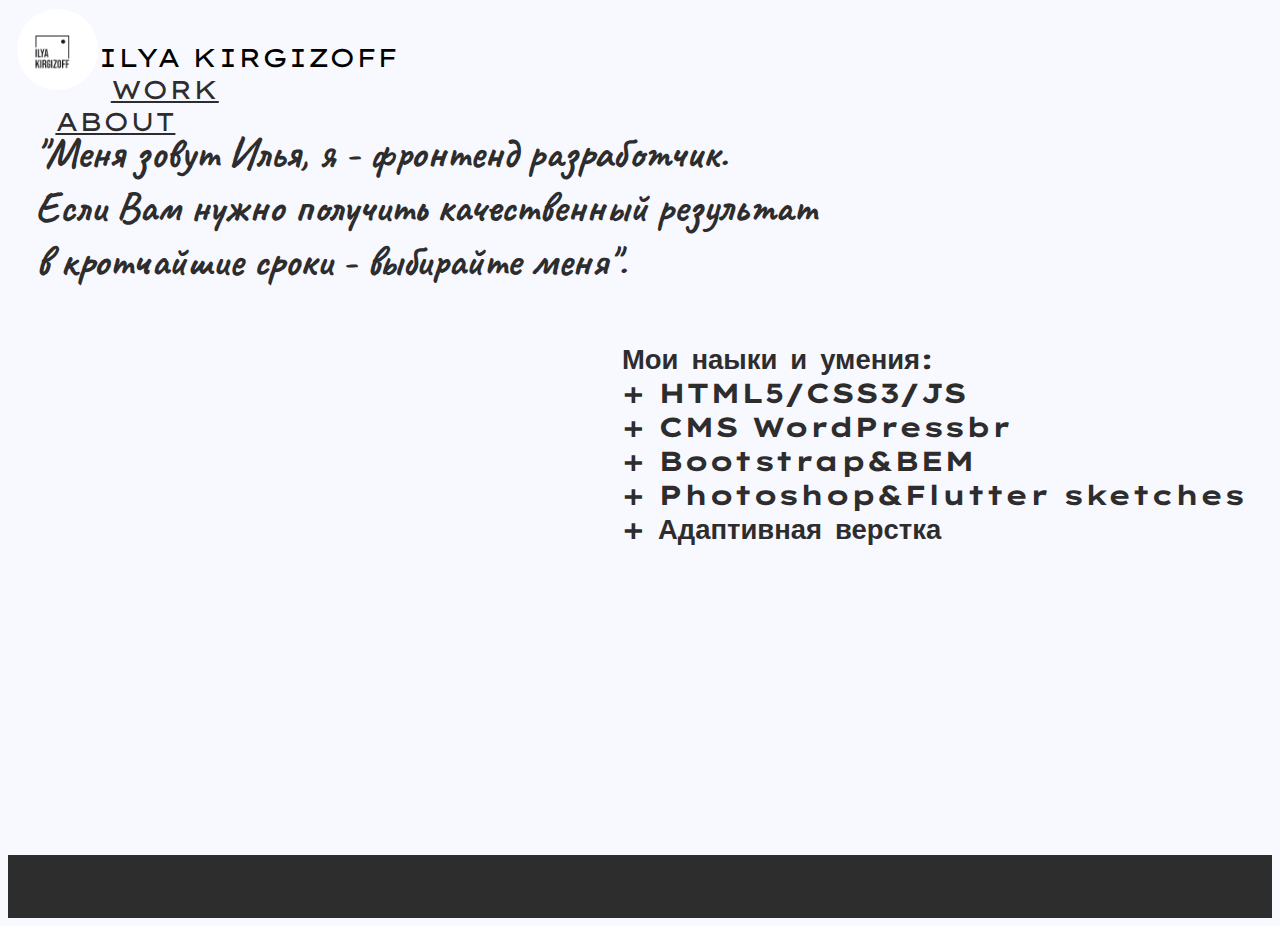
==== index.html @ f82f2494 "Add files via upload" ====
<!doctype html>
<html lang="ru">

<head>
  <!-- Required meta tags -->
  <meta charset="utf-8">
  <meta name="viewport" content="width=device-width, initial-scale=1, shrink-to-fit=no">

  <!-- Bootstrap CSS -->
  <link rel="stylesheet" href="https://stackpath.bootstrapcdn.com/bootstrap/4.5.0/css/bootstrap.min.css" integrity="sha384-9aIt2nRpC12Uk9gS9baDl411NQApFmC26EwAOH8WgZl5MYYxFfc+NcPb1dKGj7Sk" crossorigin="anonymous">
  <link rel="stylesheet" href="styles.css">

  <title>Ilya Kirgizoff</title>
</head>

<body>
  <div class="container-fluid">
    <div class="row header">
      <div class="col-3 col-md-2">
        <a href="index.html"><img id="logo" src="src/logoo.png" alt="HOME"></a>
      </div>
      <div class="col-3 col-md-7 text-center">
        ILYA KIRGIZOFF
      </div>
      <div class="col-3 col-md-1">
        <a class="align-text-top" href="work.html">WORK</a>
      </div>
      <div class="col-3 col-md-1">
        <a class="align-text-top" href="contacts.html" style="margin-left: 3vw;">ABOUT</a>
      </div>
    </div>
    <div class="row body">
      <div class="col-12">
        <h2 class="intro">"Меня зовут Илья, я - фронтенд разработчик.<br>
          Если Вам нужно получить качественный результат<br>
          в кротчайшие сроки - выбирайте меня".</h2>

      </div>
      <div class="col-12">
        <h2 class="skill">Мои наыки и умения:<br>
          + HTML5/CSS3/JS<br>
          + CMS WordPressbr<br>
          + Bootstrap&BEM<br>
          + Photoshop&Flutter sketches<br>
          + Адаптивная верстка</h2>
      </div>
    </div>
    <div class="row footer">
      <div class="col- col-md-sm">HIkjfdhasdilufhasilufhsadliuf</div>
    </div>
  </div>

  <!-- Optional JavaScript -->
  <!-- jQuery first, then Popper.js, then Bootstrap JS -->
  <script src="scripts.js"></script>
  <script src="https://code.jquery.com/jquery-3.5.1.slim.min.js" integrity="sha384-DfXdz2htPH0lsSSs5nCTpuj/zy4C+OGpamoFVy38MVBnE+IbbVYUew+OrCXaRkfj" crossorigin="anonymous"></script>
  <script src="https://cdn.jsdelivr.net/npm/popper.js@1.16.0/dist/umd/popper.min.js" integrity="sha384-Q6E9RHvbIyZFJoft+2mJbHaEWldlvI9IOYy5n3zV9zzTtmI3UksdQRVvoxMfooAo" crossorigin="anonymous"></script>
  <script src="https://stackpath.bootstrapcdn.com/bootstrap/4.5.0/js/bootstrap.min.js" integrity="sha384-OgVRvuATP1z7JjHLkuOU7Xw704+h835Lr+6QL9UvYjZE3Ipu6Tp75j7Bh/kR0JKI" crossorigin="anonymous"></script>
</body>

</html>
---- styles.css ----
@import url('https://fonts.googleapis.com/css2?family=Jura:wght@700&family=Playfair+Display:wght@500&display=swap');
@import url('https://fonts.googleapis.com/css2?family=Caveat:wght@700&family=Lexend+Tera&display=swap');

html {
  // overflow: hidden;
  font-size: calc(3px + 1.7vh);
}

body {
  background-color: #f8f8ff;
  justify-content: center;
  font-family: 'Lexend Tera', sans-serif;
}

a {
  margin: 1vw;
  color: #2e2d2e;
}

a:hover {
  color: #2e2d2e;
}

h3 {
  font-family: 'Jura', sans-serif;
}

h2 {
  color: #2e2d2e;
  margin: 3vh;
}

.header {
  margin: 1vh;
  height: 10vh;
  font-size: 2vw;
}

.body {
  height: 80vh;
  margin-bottom: 1vh;
  color: #2e2d2e;
}

.footer {
  height: 7vh;
  background-color: #2e2d2e;
  color: #2e2d2e;
}

.intro {
  animation-name: intro_move;
  animation-duration: 3s;
  animation-fill-mode: both;
  font-size: calc(7px + 4vh);
  font-family: 'Caveat', cursive;
}

.skill {
  animation-name: skill_move;
  animation-duration: 3s;
  animation-delay: 1s;
  animation-fill-mode: both;
  float: right;
}

.bio {
  animation-name: bio_move;
  animation-duration: 3s;
  animation-fill-mode: both;
  margin-top: 3vh;
}

.carousel {
  background-color: #2e2d2e;
  height: 70vh;
  align-self: center;
}

.screen {
  align-self: flex-end;
}

.social {
  display: flex;
  flex-direction: column;
  text-align: justify;
}

#logo {
  height: 9vh;
  float: left;
  margin: 0;
  padding: 0;
}

#portrait {
  width: 40vw;
}

@keyframes intro_move {
  0% {
    transform: translateX(-100%);
  }

  100% {
    transform: translateX(0%);
  }
}

@keyframes skill_move {
  0% {
    transform: translateY(550%);
  }

  100% {
    transform: translateY(0%);
  }
}

@keyframes bio_move {
  0% {
    transform: translateX(110%);
  }

  100% {
    transform: translateX(0%);
  }
}
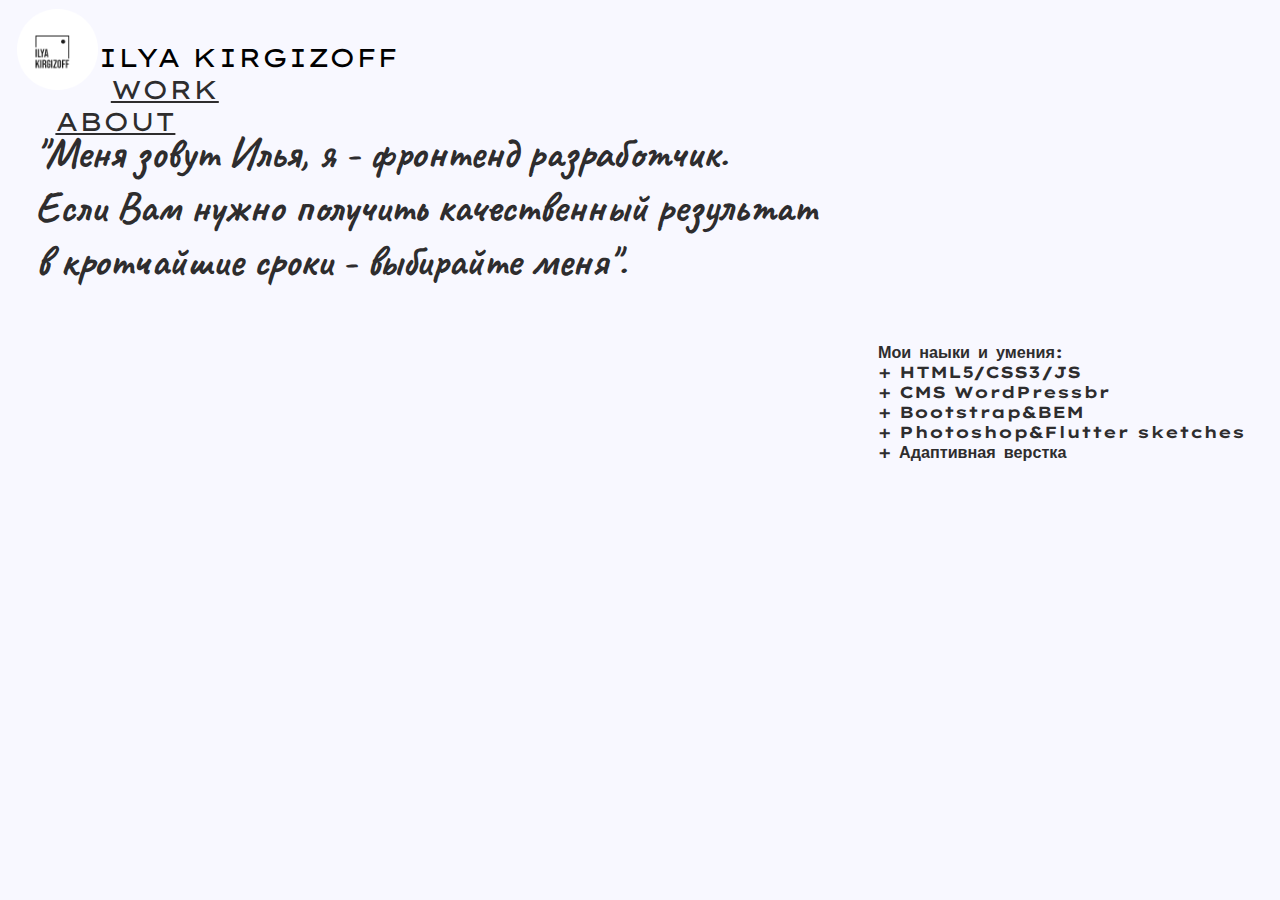
==== commit 9f11618f: "Update index.html" ====
--- a/index.html
+++ b/index.html
@@ -45,9 +45,6 @@
           + Адаптивная верстка</h2>
       </div>
     </div>
-    <div class="row footer">
-      <div class="col- col-md-sm">HIkjfdhasdilufhasilufhsadliuf</div>
-    </div>
   </div>
 
   <!-- Optional JavaScript -->
@@ -58,4 +55,4 @@
   <script src="https://stackpath.bootstrapcdn.com/bootstrap/4.5.0/js/bootstrap.min.js" integrity="sha384-OgVRvuATP1z7JjHLkuOU7Xw704+h835Lr+6QL9UvYjZE3Ipu6Tp75j7Bh/kR0JKI" crossorigin="anonymous"></script>
 </body>
 
-</html>+</html>
--- a/styles.css
+++ b/styles.css
@@ -62,6 +62,7 @@
   animation-delay: 1s;
   animation-fill-mode: both;
   float: right;
+  font-size: 1.8vh;
 }
 
 .bio {
@@ -126,4 +127,4 @@
   100% {
     transform: translateX(0%);
   }
-}+}
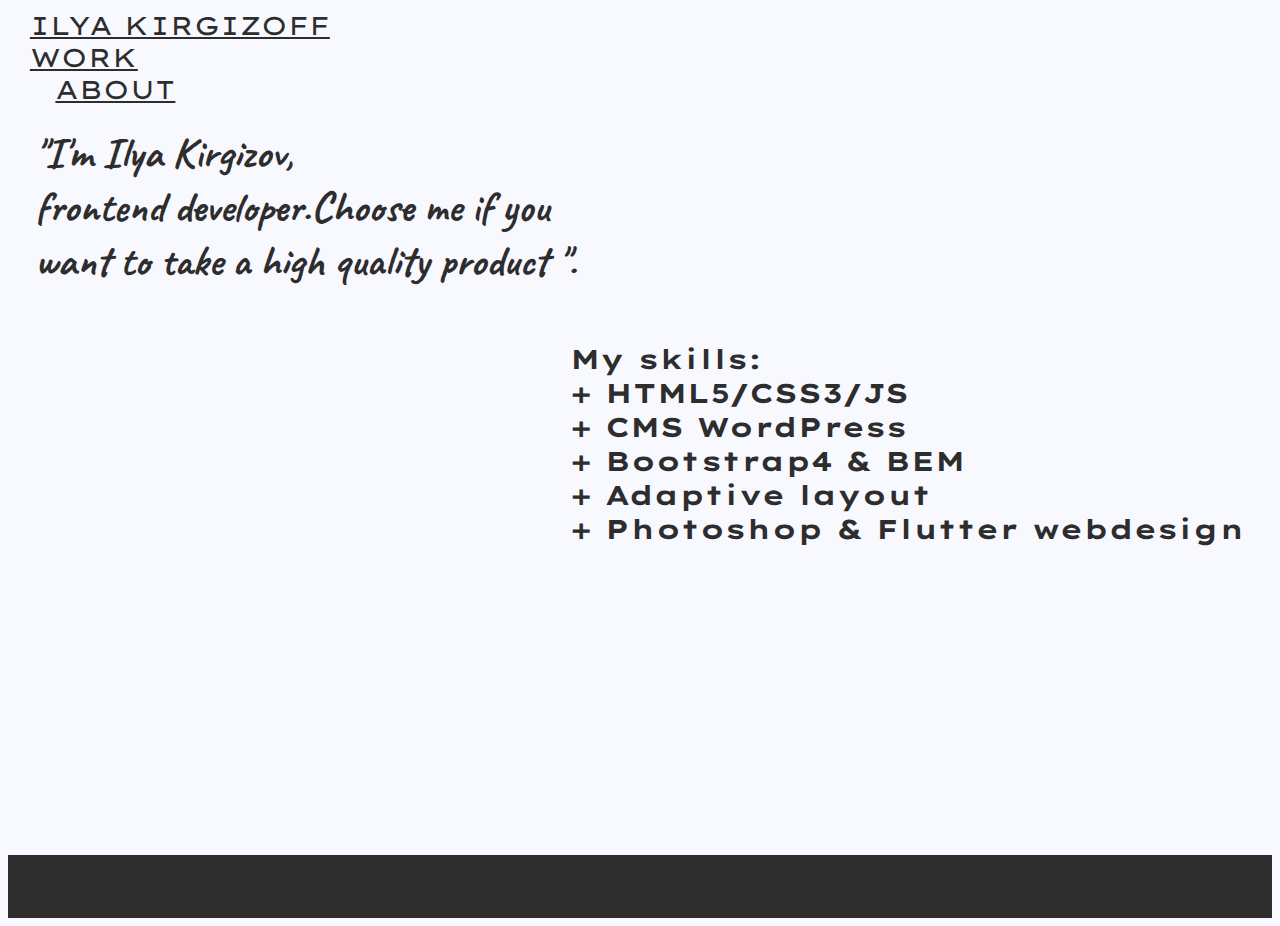
==== commit c578c264: "Add files via upload" ====
--- a/index.html
+++ b/index.html
@@ -16,11 +16,8 @@
 <body>
   <div class="container-fluid">
     <div class="row header">
-      <div class="col-3 col-md-2">
-        <a href="index.html"><img id="logo" src="src/logoo.png" alt="HOME"></a>
-      </div>
-      <div class="col-3 col-md-7 text-center">
-        ILYA KIRGIZOFF
+      <div class="col-6 col-md-9 text-center">
+        <a href="index.html">ILYA KIRGIZOFF</a>
       </div>
       <div class="col-3 col-md-1">
         <a class="align-text-top" href="work.html">WORK</a>
@@ -31,19 +28,22 @@
     </div>
     <div class="row body">
       <div class="col-12">
-        <h2 class="intro">"Меня зовут Илья, я - фронтенд разработчик.<br>
-          Если Вам нужно получить качественный результат<br>
-          в кротчайшие сроки - выбирайте меня".</h2>
+        <h2 class="intro">"I'm Ilya Kirgizov,<br>
+          frontend developer.Choose me if you <br>
+          want to take a high quality product ".</h2>
 
       </div>
       <div class="col-12">
-        <h2 class="skill">Мои наыки и умения:<br>
-          + HTML5/CSS3/JS<br>
-          + CMS WordPressbr<br>
-          + Bootstrap&BEM<br>
-          + Photoshop&Flutter sketches<br>
-          + Адаптивная верстка</h2>
+        <h2 class="skill">My skills: <br>
+          + HTML5/CSS3/JS <br>
+          + CMS WordPress <br>
+          + Bootstrap4 & BEM <br>
+          + Adaptive layout <br>
+          + Photoshop & Flutter webdesign</h2>
       </div>
+    </div>
+    <div class="row footer">
+      <div class="col- col-md-sm">HIkjfdhasdilufhasilufhsadliuf</div>
     </div>
   </div>
 
@@ -55,4 +55,4 @@
   <script src="https://stackpath.bootstrapcdn.com/bootstrap/4.5.0/js/bootstrap.min.js" integrity="sha384-OgVRvuATP1z7JjHLkuOU7Xw704+h835Lr+6QL9UvYjZE3Ipu6Tp75j7Bh/kR0JKI" crossorigin="anonymous"></script>
 </body>
 
-</html>
+</html>--- a/styles.css
+++ b/styles.css
@@ -2,7 +2,7 @@
 @import url('https://fonts.googleapis.com/css2?family=Caveat:wght@700&family=Lexend+Tera&display=swap');
 
 html {
-  // overflow: hidden;
+  overflow: hidden;
   font-size: calc(3px + 1.7vh);
 }
 
@@ -62,7 +62,7 @@
   animation-delay: 1s;
   animation-fill-mode: both;
   float: right;
-  font-size: 1.8vh;
+  font-size: 3vh;
 }
 
 .bio {
@@ -127,4 +127,4 @@
   100% {
     transform: translateX(0%);
   }
-}
+}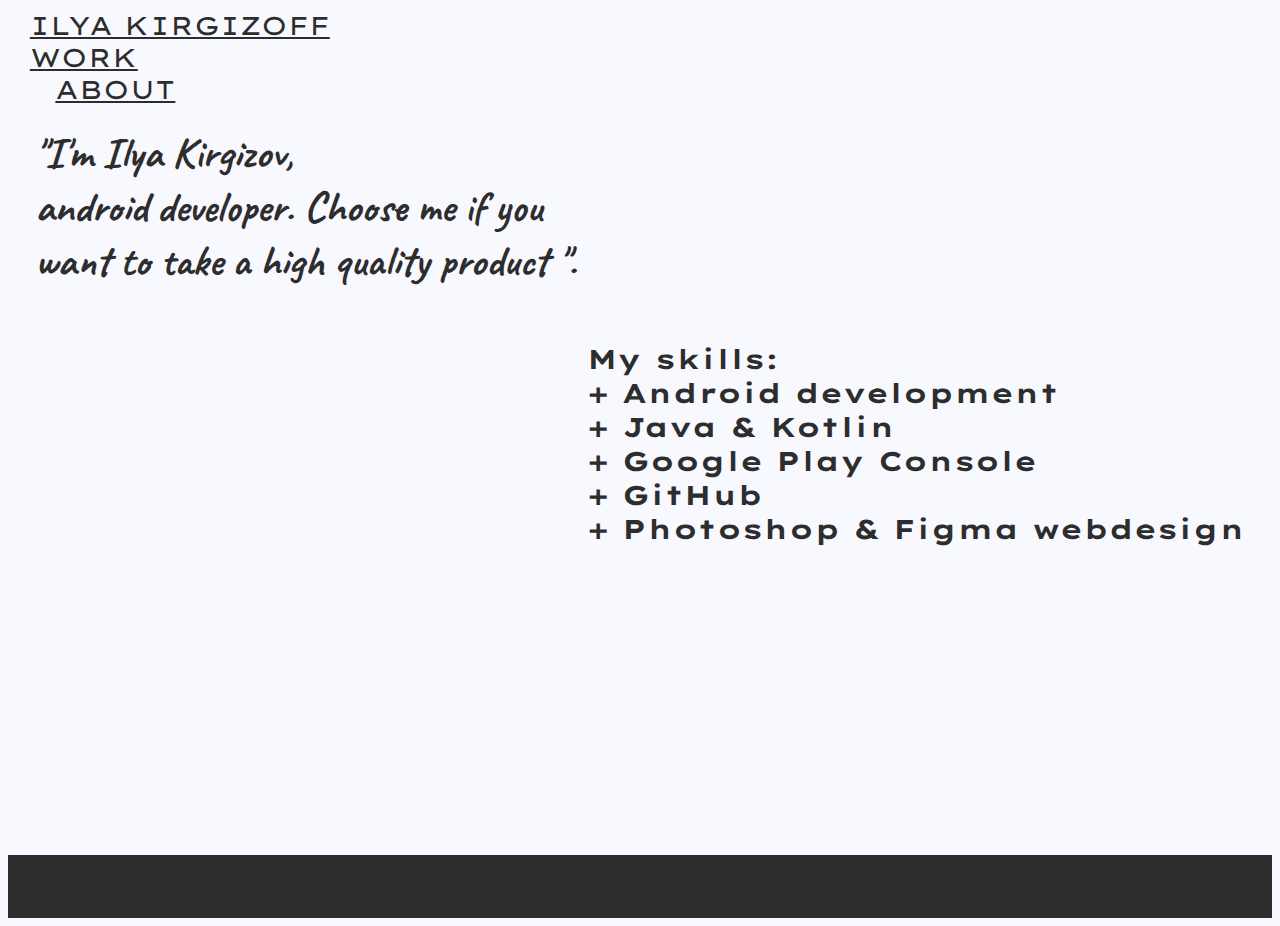
==== commit 5600dce6: "Add files via upload" ====
--- a/index.html
+++ b/index.html
@@ -29,17 +29,17 @@
     <div class="row body">
       <div class="col-12">
         <h2 class="intro">"I'm Ilya Kirgizov,<br>
-          frontend developer.Choose me if you <br>
+          android developer. Choose me if you <br>
           want to take a high quality product ".</h2>
 
       </div>
       <div class="col-12">
         <h2 class="skill">My skills: <br>
-          + HTML5/CSS3/JS <br>
-          + CMS WordPress <br>
-          + Bootstrap4 & BEM <br>
-          + Adaptive layout <br>
-          + Photoshop & Flutter webdesign</h2>
+          + Android development <br>
+          + Java & Kotlin <br>
+          + Google Play Console <br>
+          + GitHub <br>
+          + Photoshop & Figma webdesign</h2>
       </div>
     </div>
     <div class="row footer">
